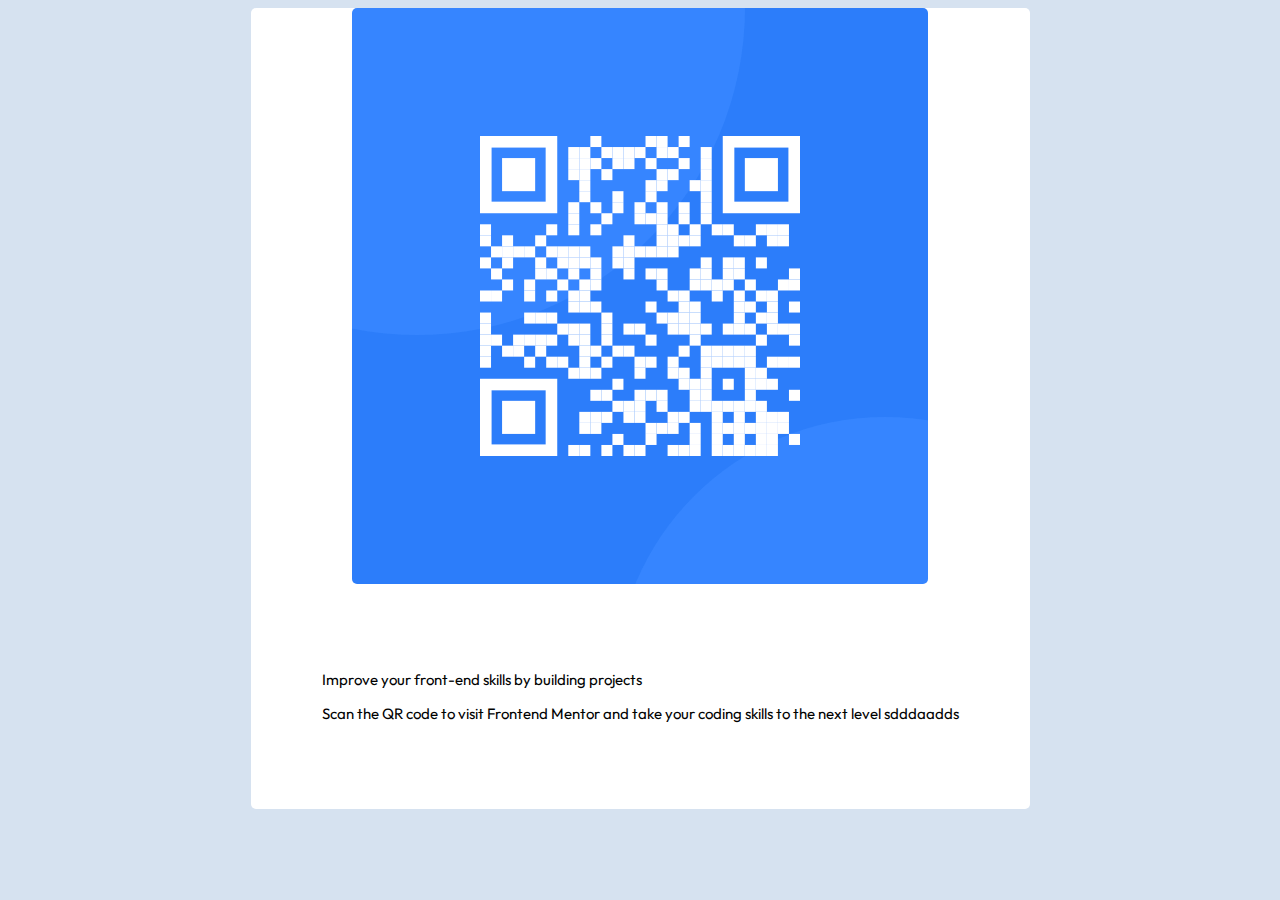
==== index.html @ 3b93ba9e "First version of the barcode page, texts still not aligned properly" ====
<!DOCTYPE html>
<html lang="en">
<head>
  <meta charset="UTF-8">
  <meta name="viewport" content="width=device-width, initial-scale=1.0"> <!-- displays site properly based on user's device -->

  <link rel="preconnect" href="https://fonts.googleapis.com"> 
  <link rel="preconnect" href="https://fonts.gstatic.com" crossorigin> 
  <link href="https://fonts.googleapis.com/css2?family=Outfit:wght@400;700&display=swap" rel="stylesheet">
  <link rel="icon" type="image/png" sizes="32x32" href="./images/favicon-32x32.png">
  <link rel="stylesheet" href="styles.css">
  
  <title>Frontend Mentor | QR code component</title>

  <!-- Feel free to remove these styles or customise in your own stylesheet 👍 -->
<!--   <style>
    .attribution { font-size: 11px; text-align: center; }
    .attribution a { color: hsl(228, 45%, 44%); }
  </style> -->
</head>
<body>
  <div class="container">
    <div class="barcode-card">
      <img class="barcode-card__image" src="images/image-qr-code.png">
      <div class="barcode-card__instructions">
        <p>Improve your front-end skills by building projects
        </p>
        <p>Scan the QR code to visit Frontend Mentor and take your coding skills to the next level sdddaadds
        </p>
      </div>
      
    </div>
  </div>

</body>

<!-- <div class="attribution">
  Challenge by <a href="https://www.frontendmentor.io?ref=challenge" target="_blank">Frontend Mentor</a>. 
  Coded by <a href="#">Your Name Here</a>.
</div> -->
</html>
---- styles.css ----
.barcode-card {
    border-radius: 5px;
    /* height: 800px; */
    background-color: hsl(0, 0%, 100%);
}

body {
    background-color: hsl(212, 45%, 89%);
}

.barcode-card__instructions {
    text-align: justify;
    padding: 71px;
    font-size: 15px;
    font-family: 'Outfit', sans-serif;
}

.barcode-card__image {
    border-radius: 5px;
    margin-top: 20px;
    margin-bottom: 20px;
    display: block;
    margin: 0 auto;
}

.container {
    /* height: 900px; */
    flex: 1 1 25em;
    display: flex;
    justify-content: center;
    align-items: center;
}
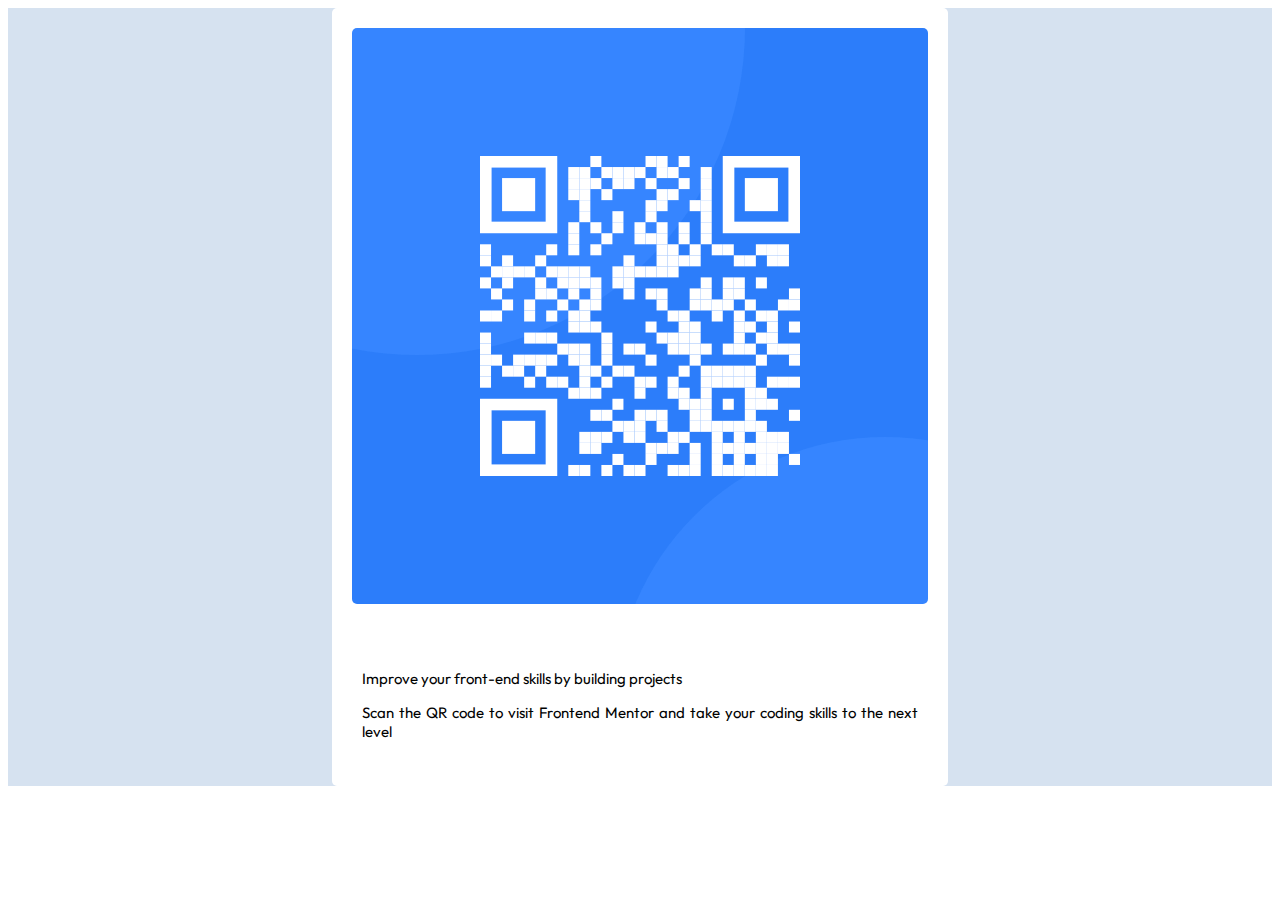
==== commit e0764dfd: "Create barcode container using flexbox approach" ====
--- a/index.html
+++ b/index.html
@@ -25,7 +25,7 @@
       <div class="barcode-card__instructions">
         <p>Improve your front-end skills by building projects
         </p>
-        <p>Scan the QR code to visit Frontend Mentor and take your coding skills to the next level sdddaadds
+        <p>Scan the QR code to visit Frontend Mentor and take your coding skills to the next level
         </p>
       </div>
       
--- a/styles.css
+++ b/styles.css
@@ -1,32 +1,36 @@
 .barcode-card {
+    flex: 0 1 25em;
+    display: flex;
+    flex-direction: column;
+    justify-content: center;
+    align-items: center;
     border-radius: 5px;
-    /* height: 800px; */
+
+    margin: 0 auto;
     background-color: hsl(0, 0%, 100%);
-}
-
-body {
-    background-color: hsl(212, 45%, 89%);
 }
 
 .barcode-card__instructions {
     text-align: justify;
-    padding: 71px;
+    padding: 30px;
     font-size: 15px;
     font-family: 'Outfit', sans-serif;
 }
 
 .barcode-card__image {
     border-radius: 5px;
-    margin-top: 20px;
-    margin-bottom: 20px;
-    display: block;
-    margin: 0 auto;
+    margin: 20px;
 }
 
 .container {
-    /* height: 900px; */
-    flex: 1 1 25em;
+    background-color: hsl(212, 45%, 89%);
     display: flex;
     justify-content: center;
     align-items: center;
-}+}
+
+/* p {
+    background-color: red;
+    width: 24em;
+    word-wrap: break-word;   
+} */